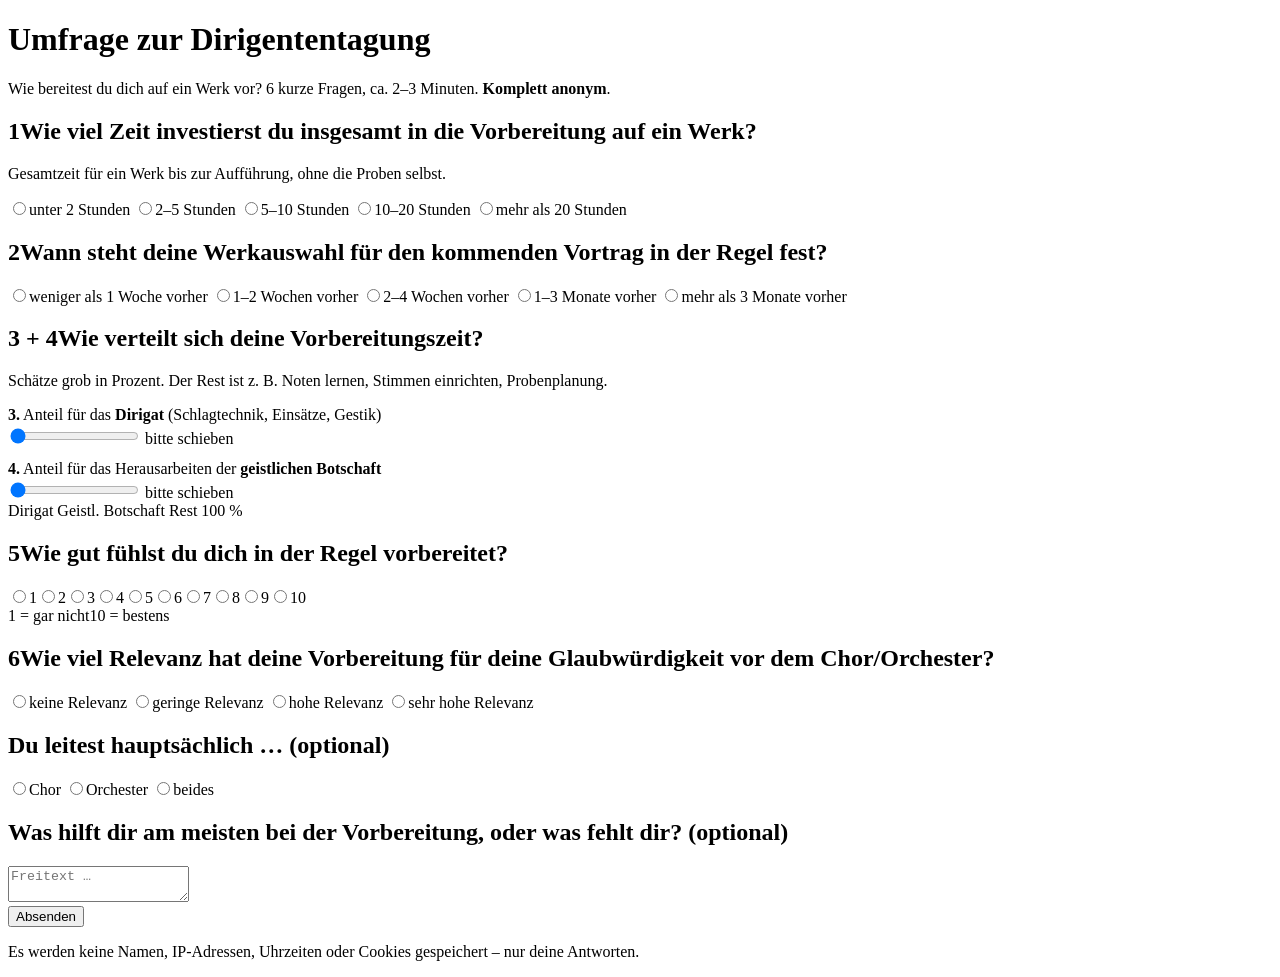
==== public/index.html @ ff3b527e "Anonyme Umfrage Dirigententagung mit passwortgeschützter Auswertung Co-Authored-By: Claude Opus 5.5 " ====
<!doctype html>
<html lang="de">
<head>
<meta charset="utf-8">
<meta name="viewport" content="width=device-width, initial-scale=1, viewport-fit=cover">
<meta name="robots" content="noindex">
<title>Umfrage Dirigententagung</title>
<link rel="stylesheet" href="/style.css">
</head>
<body>
<main id="app">
  <h1>Umfrage zur Dirigententagung</h1>
  <p class="lead">Wie bereitest du dich auf ein Werk vor? 6 kurze Fragen, ca. 2–3 Minuten. <strong>Komplett anonym</strong>.</p>

  <form id="f" novalidate>
    <section class="q" data-q="zeit">
      <h2><span class="num">1</span>Wie viel Zeit investierst du insgesamt in die Vorbereitung auf ein Werk?</h2>
      <p class="hint">Gesamtzeit für ein Werk bis zur Aufführung, ohne die Proben selbst.</p>
      <div class="choices">
        <label><input type="radio" name="zeit" value="u2">unter 2 Stunden</label>
        <label><input type="radio" name="zeit" value="2-5">2–5 Stunden</label>
        <label><input type="radio" name="zeit" value="5-10">5–10 Stunden</label>
        <label><input type="radio" name="zeit" value="10-20">10–20 Stunden</label>
        <label><input type="radio" name="zeit" value="ue20">mehr als 20 Stunden</label>
      </div>
    </section>

    <section class="q" data-q="auswahl">
      <h2><span class="num">2</span>Wann steht deine Werkauswahl für den kommenden Vortrag in der Regel fest?</h2>
      <div class="choices">
        <label><input type="radio" name="auswahl" value="u1w">weniger als 1 Woche vorher</label>
        <label><input type="radio" name="auswahl" value="1-2w">1–2 Wochen vorher</label>
        <label><input type="radio" name="auswahl" value="2-4w">2–4 Wochen vorher</label>
        <label><input type="radio" name="auswahl" value="1-3m">1–3 Monate vorher</label>
        <label><input type="radio" name="auswahl" value="ue3m">mehr als 3 Monate vorher</label>
      </div>
    </section>

    <section class="q" data-q="anteile">
      <h2><span class="num">3 + 4</span>Wie verteilt sich deine Vorbereitungszeit?</h2>
      <p class="hint">Schätze grob in Prozent. Der Rest ist z.&nbsp;B. Noten lernen, Stimmen einrichten, Probenplanung.</p>

      <p style="margin:0 0 2px"><strong>3.</strong> Anteil für das <strong>Dirigat</strong> (Schlagtechnik, Einsätze, Gestik)</p>
      <div class="slider-row untouched" id="row-d">
        <input type="range" id="dirigat" min="0" max="100" step="5" value="0" aria-label="Anteil Dirigat in Prozent">
        <span class="val" id="val-d">bitte schieben</span>
      </div>

      <p style="margin:12px 0 2px"><strong>4.</strong> Anteil für das Herausarbeiten der <strong>geistlichen Botschaft</strong></p>
      <div class="slider-row b untouched" id="row-b">
        <input type="range" id="botschaft" min="0" max="100" step="5" value="0" aria-label="Anteil geistliche Botschaft in Prozent">
        <span class="val" id="val-b">bitte schieben</span>
      </div>

      <div class="split" aria-hidden="true"><div class="d" id="bar-d" style="width:0"></div><div class="b" id="bar-b" style="width:0"></div></div>
      <div class="legend">
        <span><i style="background:var(--accent)"></i>Dirigat</span>
        <span><i style="background:var(--accent2)"></i>Geistl. Botschaft</span>
        <span><i style="background:var(--rest)"></i>Rest <span id="val-r">100&nbsp;%</span></span>
      </div>
    </section>

    <section class="q" data-q="vorbereitet">
      <h2><span class="num">5</span>Wie gut fühlst du dich in der Regel vorbereitet?</h2>
      <div class="scale" id="scale"></div>
      <div class="scale-ends"><span>1 = gar nicht</span><span>10 = bestens</span></div>
    </section>

    <section class="q" data-q="relevanz">
      <h2><span class="num">6</span>Wie viel Relevanz hat deine Vorbereitung für deine Glaubwürdigkeit vor dem Chor/Orchester?</h2>
      <div class="choices">
        <label><input type="radio" name="relevanz" value="1">keine Relevanz</label>
        <label><input type="radio" name="relevanz" value="2">geringe Relevanz</label>
        <label><input type="radio" name="relevanz" value="3">hohe Relevanz</label>
        <label><input type="radio" name="relevanz" value="4">sehr hohe Relevanz</label>
      </div>
    </section>

    <section class="q">
      <h2>Du leitest hauptsächlich … <span class="opt">(optional)</span></h2>
      <div class="choices">
        <label><input type="radio" name="ensemble" value="chor">Chor</label>
        <label><input type="radio" name="ensemble" value="orchester">Orchester</label>
        <label><input type="radio" name="ensemble" value="beides">beides</label>
      </div>
    </section>

    <section class="q">
      <h2>Was hilft dir am meisten bei der Vorbereitung, oder was fehlt dir? <span class="opt">(optional)</span></h2>
      <textarea name="kommentar" maxlength="1000" placeholder="Freitext …"></textarea>
    </section>

    <button class="primary" type="submit" id="send">Absenden</button>
    <p class="msg err" id="msg" role="alert"></p>
  </form>
  <p class="anon">Es werden keine Namen, IP-Adressen, Uhrzeiten oder Cookies gespeichert – nur deine Antworten.</p>
</main>

<script>
(function () {
  const done = () => {
    document.getElementById('app').innerHTML =
      '<div class="done"><div class="big">✓</div><h1>Danke!</h1><p class="lead">Deine Antwort wurde anonym gespeichert.</p></div>';
  };
  try { if (localStorage.getItem('umfrage-abgegeben')) { done(); return; } } catch (e) {}

  // Skala 1–10
  const scale = document.getElementById('scale');
  for (let i = 1; i <= 10; i++) {
    scale.insertAdjacentHTML('beforeend', `<label><input type="radio" name="vorbereitet" value="${i}">${i}</label>`);
  }

  // Schieberegler: Summe ≤ 100 %
  const d = document.getElementById('dirigat'), b = document.getElementById('botschaft');
  const touched = { d: false, b: false };
  function render() {
    const dv = +d.value, bv = +b.value;
    document.getElementById('val-d').textContent = touched.d ? dv + ' %' : 'bitte schieben';
    document.getElementById('val-b').textContent = touched.b ? bv + ' %' : 'bitte schieben';
    document.getElementById('row-d').classList.toggle('untouched', !touched.d);
    document.getElementById('row-b').classList.toggle('untouched', !touched.b);
    document.getElementById('bar-d').style.width = dv + '%';
    document.getElementById('bar-b').style.width = bv + '%';
    document.getElementById('val-r').textContent = (100 - dv - bv) + ' %';
  }
  function onInput(me, other, key) {
    touched[key] = true;
    if (+me.value + +other.value > 100) me.value = 100 - +other.value;
    render();
    document.querySelector('[data-q=anteile]').classList.remove('missing');
  }
  d.addEventListener('input', () => onInput(d, b, 'd'));
  b.addEventListener('input', () => onInput(b, d, 'b'));
  render();

  const form = document.getElementById('f');
  form.addEventListener('change', e => {
    const q = e.target.closest('.q'); if (q) q.classList.remove('missing');
  });

  form.addEventListener('submit', async e => {
    e.preventDefault();
    const msg = document.getElementById('msg');
    msg.textContent = '';
    const val = n => (form.querySelector(`input[name="${n}"]:checked`) || {}).value;
    const data = {
      zeit: val('zeit'), auswahl: val('auswahl'),
      dirigat: +d.value, botschaft: +b.value,
      vorbereitet: +val('vorbereitet') || null, relevanz: val('relevanz'),
      ensemble: val('ensemble') || '', kommentar: form.kommentar.value,
    };
    const missing = [];
    if (!data.zeit) missing.push('zeit');
    if (!data.auswahl) missing.push('auswahl');
    if (!touched.d || !touched.b) missing.push('anteile');
    if (!data.vorbereitet) missing.push('vorbereitet');
    if (!data.relevanz) missing.push('relevanz');
    if (missing.length) {
      missing.forEach(m => document.querySelector(`[data-q="${m}"]`).classList.add('missing'));
      document.querySelector(`[data-q="${missing[0]}"]`).scrollIntoView({ behavior: 'smooth', block: 'center' });
      msg.textContent = 'Bitte die rot markierten Fragen beantworten (Schieberegler bitte einmal bewegen, auch bei 0 %).';
      return;
    }
    const btn = document.getElementById('send');
    btn.disabled = true; btn.textContent = 'Wird gesendet …';
    try {
      const r = await fetch('/api/antwort', { method: 'POST', headers: { 'Content-Type': 'application/json' }, body: JSON.stringify(data) });
      if (!r.ok) throw new Error((await r.json().catch(() => ({}))).error || 'Fehler');
      try { localStorage.setItem('umfrage-abgegeben', '1'); } catch (e) {}
      done(); window.scrollTo(0, 0);
    } catch (err) {
      msg.textContent = 'Senden fehlgeschlagen: ' + err.message + ' Bitte nochmal versuchen.';
      btn.disabled = false; btn.textContent = 'Absenden';
    }
  });
})();
</script>
</body>
</html>
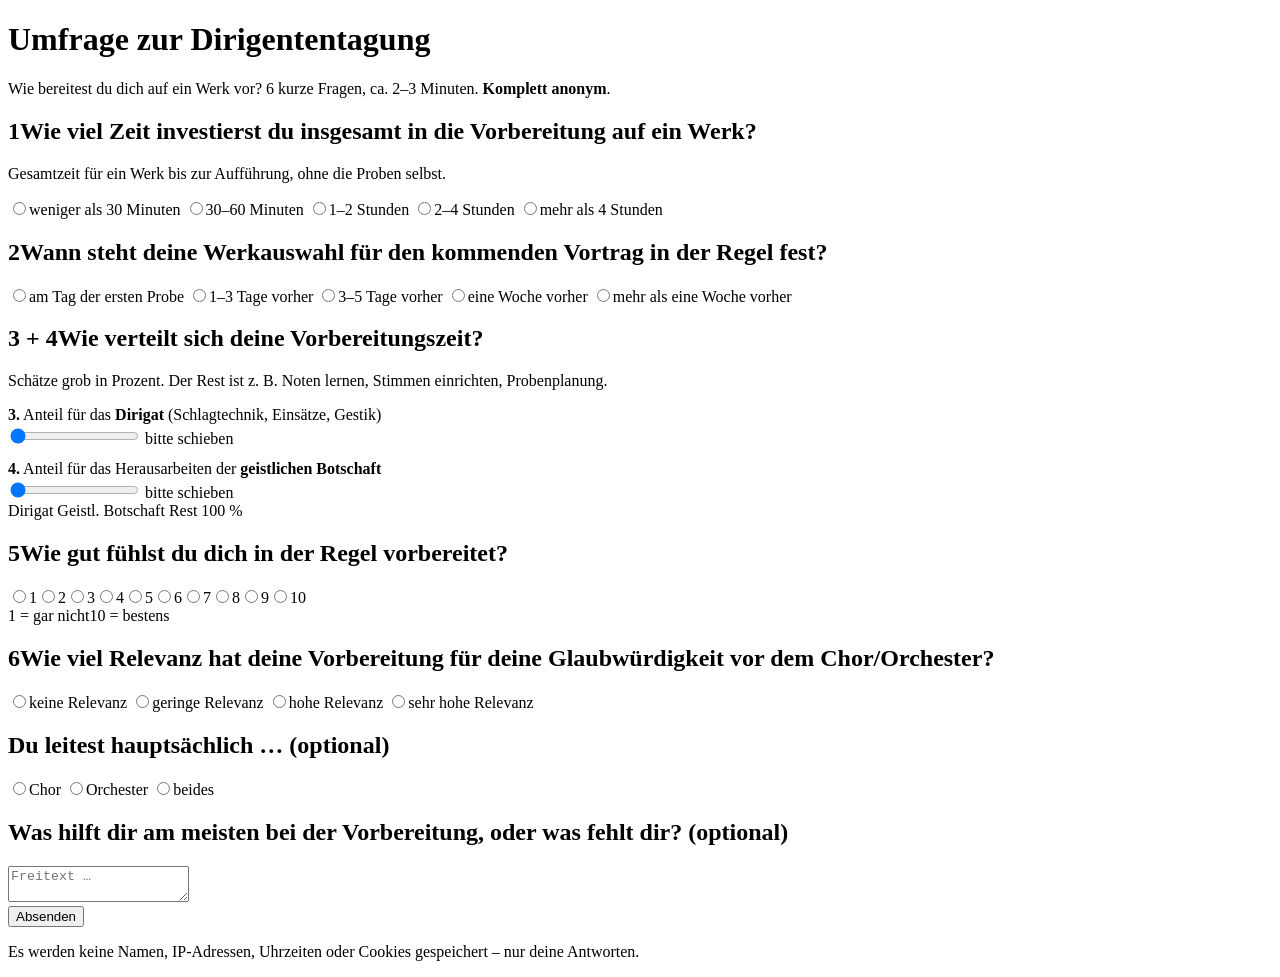
==== commit 2938e1e7: "Antwortstufen für Vorbereitungszeit und Werkauswahl verfeinert Co-Authored-By: Claude Opus 5.5 <nore" ====
--- a/public/index.html
+++ b/public/index.html
@@ -17,22 +17,22 @@
       <h2><span class="num">1</span>Wie viel Zeit investierst du insgesamt in die Vorbereitung auf ein Werk?</h2>
       <p class="hint">Gesamtzeit für ein Werk bis zur Aufführung, ohne die Proben selbst.</p>
       <div class="choices">
-        <label><input type="radio" name="zeit" value="u2">unter 2 Stunden</label>
-        <label><input type="radio" name="zeit" value="2-5">2–5 Stunden</label>
-        <label><input type="radio" name="zeit" value="5-10">5–10 Stunden</label>
-        <label><input type="radio" name="zeit" value="10-20">10–20 Stunden</label>
-        <label><input type="radio" name="zeit" value="ue20">mehr als 20 Stunden</label>
+        <label><input type="radio" name="zeit" value="u30">weniger als 30 Minuten</label>
+        <label><input type="radio" name="zeit" value="30-60">30–60 Minuten</label>
+        <label><input type="radio" name="zeit" value="1-2">1–2 Stunden</label>
+        <label><input type="radio" name="zeit" value="2-4">2–4 Stunden</label>
+        <label><input type="radio" name="zeit" value="ue4">mehr als 4 Stunden</label>
       </div>
     </section>
 
     <section class="q" data-q="auswahl">
       <h2><span class="num">2</span>Wann steht deine Werkauswahl für den kommenden Vortrag in der Regel fest?</h2>
       <div class="choices">
-        <label><input type="radio" name="auswahl" value="u1w">weniger als 1 Woche vorher</label>
-        <label><input type="radio" name="auswahl" value="1-2w">1–2 Wochen vorher</label>
-        <label><input type="radio" name="auswahl" value="2-4w">2–4 Wochen vorher</label>
-        <label><input type="radio" name="auswahl" value="1-3m">1–3 Monate vorher</label>
-        <label><input type="radio" name="auswahl" value="ue3m">mehr als 3 Monate vorher</label>
+        <label><input type="radio" name="auswahl" value="tag">am Tag der ersten Probe</label>
+        <label><input type="radio" name="auswahl" value="1-3t">1–3 Tage vorher</label>
+        <label><input type="radio" name="auswahl" value="3-5t">3–5 Tage vorher</label>
+        <label><input type="radio" name="auswahl" value="1w">eine Woche vorher</label>
+        <label><input type="radio" name="auswahl" value="ue1w">mehr als eine Woche vorher</label>
       </div>
     </section>
 
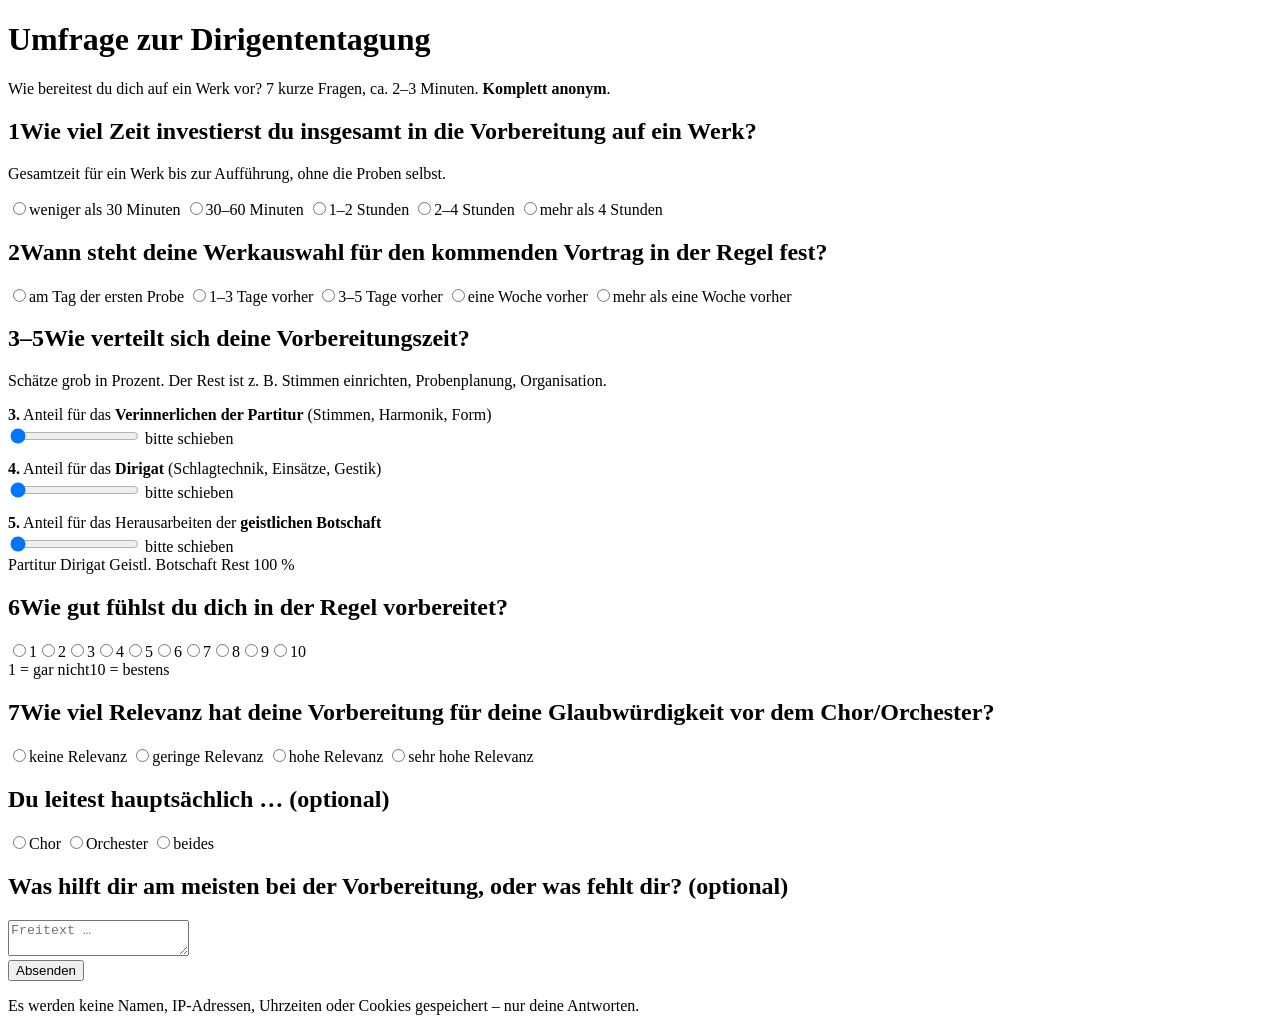
==== commit 99de308b: "Schieberegler 'Partitur verinnerlichen' ergänzt Co-Authored-By: Claude Opus 5.5 <noreply@anthropic.c" ====
--- a/public/index.html
+++ b/public/index.html
@@ -10,7 +10,7 @@
 <body>
 <main id="app">
   <h1>Umfrage zur Dirigententagung</h1>
-  <p class="lead">Wie bereitest du dich auf ein Werk vor? 6 kurze Fragen, ca. 2–3 Minuten. <strong>Komplett anonym</strong>.</p>
+  <p class="lead">Wie bereitest du dich auf ein Werk vor? 7 kurze Fragen, ca. 2–3 Minuten. <strong>Komplett anonym</strong>.</p>
 
   <form id="f" novalidate>
     <section class="q" data-q="zeit">
@@ -37,23 +37,30 @@
     </section>
 
     <section class="q" data-q="anteile">
-      <h2><span class="num">3 + 4</span>Wie verteilt sich deine Vorbereitungszeit?</h2>
-      <p class="hint">Schätze grob in Prozent. Der Rest ist z.&nbsp;B. Noten lernen, Stimmen einrichten, Probenplanung.</p>
+      <h2><span class="num">3–5</span>Wie verteilt sich deine Vorbereitungszeit?</h2>
+      <p class="hint">Schätze grob in Prozent. Der Rest ist z.&nbsp;B. Stimmen einrichten, Probenplanung, Organisation.</p>
 
-      <p style="margin:0 0 2px"><strong>3.</strong> Anteil für das <strong>Dirigat</strong> (Schlagtechnik, Einsätze, Gestik)</p>
+      <p style="margin:0 0 2px"><strong>3.</strong> Anteil für das <strong>Verinnerlichen der Partitur</strong> (Stimmen, Harmonik, Form)</p>
+      <div class="slider-row p untouched" id="row-p">
+        <input type="range" id="partitur" min="0" max="100" step="5" value="0" aria-label="Anteil Partitur verinnerlichen in Prozent">
+        <span class="val" id="val-p">bitte schieben</span>
+      </div>
+
+      <p style="margin:12px 0 2px"><strong>4.</strong> Anteil für das <strong>Dirigat</strong> (Schlagtechnik, Einsätze, Gestik)</p>
       <div class="slider-row untouched" id="row-d">
         <input type="range" id="dirigat" min="0" max="100" step="5" value="0" aria-label="Anteil Dirigat in Prozent">
         <span class="val" id="val-d">bitte schieben</span>
       </div>
 
-      <p style="margin:12px 0 2px"><strong>4.</strong> Anteil für das Herausarbeiten der <strong>geistlichen Botschaft</strong></p>
+      <p style="margin:12px 0 2px"><strong>5.</strong> Anteil für das Herausarbeiten der <strong>geistlichen Botschaft</strong></p>
       <div class="slider-row b untouched" id="row-b">
         <input type="range" id="botschaft" min="0" max="100" step="5" value="0" aria-label="Anteil geistliche Botschaft in Prozent">
         <span class="val" id="val-b">bitte schieben</span>
       </div>
 
-      <div class="split" aria-hidden="true"><div class="d" id="bar-d" style="width:0"></div><div class="b" id="bar-b" style="width:0"></div></div>
+      <div class="split" aria-hidden="true"><div class="p" id="bar-p" style="width:0"></div><div class="d" id="bar-d" style="width:0"></div><div class="b" id="bar-b" style="width:0"></div></div>
       <div class="legend">
+        <span><i style="background:var(--accent3)"></i>Partitur</span>
         <span><i style="background:var(--accent)"></i>Dirigat</span>
         <span><i style="background:var(--accent2)"></i>Geistl. Botschaft</span>
         <span><i style="background:var(--rest)"></i>Rest <span id="val-r">100&nbsp;%</span></span>
@@ -61,13 +68,13 @@
     </section>
 
     <section class="q" data-q="vorbereitet">
-      <h2><span class="num">5</span>Wie gut fühlst du dich in der Regel vorbereitet?</h2>
+      <h2><span class="num">6</span>Wie gut fühlst du dich in der Regel vorbereitet?</h2>
       <div class="scale" id="scale"></div>
       <div class="scale-ends"><span>1 = gar nicht</span><span>10 = bestens</span></div>
     </section>
 
     <section class="q" data-q="relevanz">
-      <h2><span class="num">6</span>Wie viel Relevanz hat deine Vorbereitung für deine Glaubwürdigkeit vor dem Chor/Orchester?</h2>
+      <h2><span class="num">7</span>Wie viel Relevanz hat deine Vorbereitung für deine Glaubwürdigkeit vor dem Chor/Orchester?</h2>
       <div class="choices">
         <label><input type="radio" name="relevanz" value="1">keine Relevanz</label>
         <label><input type="radio" name="relevanz" value="2">geringe Relevanz</label>
@@ -111,26 +118,24 @@
   }
 
   // Schieberegler: Summe ≤ 100 %
-  const d = document.getElementById('dirigat'), b = document.getElementById('botschaft');
-  const touched = { d: false, b: false };
+  const sl = { p: document.getElementById('partitur'), d: document.getElementById('dirigat'), b: document.getElementById('botschaft') };
+  const touched = { p: false, d: false, b: false };
+  const sum = () => +sl.p.value + +sl.d.value + +sl.b.value;
   function render() {
-    const dv = +d.value, bv = +b.value;
-    document.getElementById('val-d').textContent = touched.d ? dv + ' %' : 'bitte schieben';
-    document.getElementById('val-b').textContent = touched.b ? bv + ' %' : 'bitte schieben';
-    document.getElementById('row-d').classList.toggle('untouched', !touched.d);
-    document.getElementById('row-b').classList.toggle('untouched', !touched.b);
-    document.getElementById('bar-d').style.width = dv + '%';
-    document.getElementById('bar-b').style.width = bv + '%';
-    document.getElementById('val-r').textContent = (100 - dv - bv) + ' %';
+    for (const k in sl) {
+      document.getElementById('val-' + k).textContent = touched[k] ? sl[k].value + ' %' : 'bitte schieben';
+      document.getElementById('row-' + k).classList.toggle('untouched', !touched[k]);
+      document.getElementById('bar-' + k).style.width = sl[k].value + '%';
+    }
+    document.getElementById('val-r').textContent = (100 - sum()) + '\u00a0%';
   }
-  function onInput(me, other, key) {
-    touched[key] = true;
-    if (+me.value + +other.value > 100) me.value = 100 - +other.value;
+  for (const k in sl) sl[k].addEventListener('input', () => {
+    touched[k] = true;
+    const over = sum() - 100;
+    if (over > 0) sl[k].value = +sl[k].value - over;
     render();
     document.querySelector('[data-q=anteile]').classList.remove('missing');
-  }
-  d.addEventListener('input', () => onInput(d, b, 'd'));
-  b.addEventListener('input', () => onInput(b, d, 'b'));
+  });
   render();
 
   const form = document.getElementById('f');
@@ -145,14 +150,14 @@
     const val = n => (form.querySelector(`input[name="${n}"]:checked`) || {}).value;
     const data = {
       zeit: val('zeit'), auswahl: val('auswahl'),
-      dirigat: +d.value, botschaft: +b.value,
+      partitur: +sl.p.value, dirigat: +sl.d.value, botschaft: +sl.b.value,
       vorbereitet: +val('vorbereitet') || null, relevanz: val('relevanz'),
       ensemble: val('ensemble') || '', kommentar: form.kommentar.value,
     };
     const missing = [];
     if (!data.zeit) missing.push('zeit');
     if (!data.auswahl) missing.push('auswahl');
-    if (!touched.d || !touched.b) missing.push('anteile');
+    if (!touched.p || !touched.d || !touched.b) missing.push('anteile');
     if (!data.vorbereitet) missing.push('vorbereitet');
     if (!data.relevanz) missing.push('relevanz');
     if (missing.length) {
